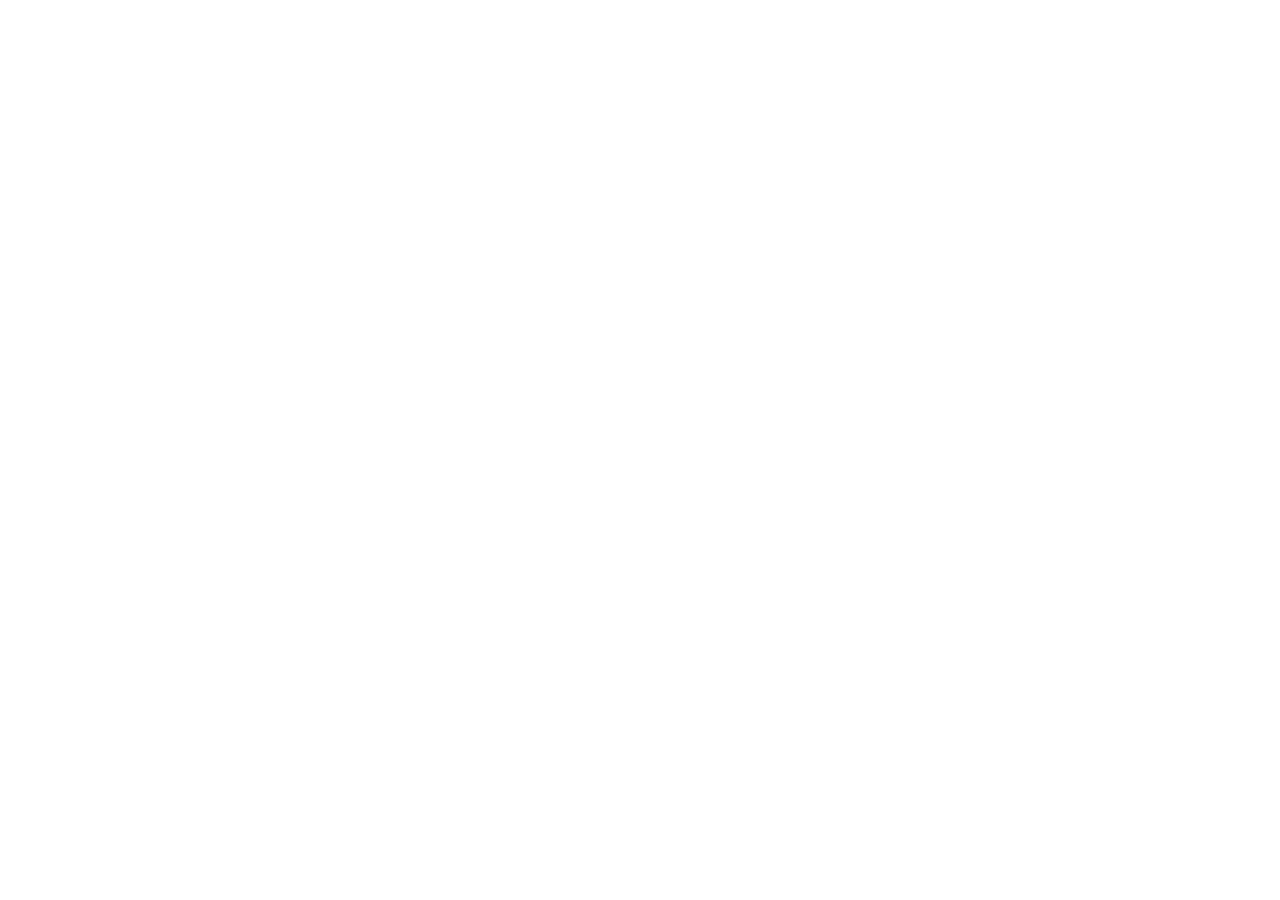
==== index.html @ 288ab380 "Cria a estrutura HTMl" ====
<!DOCTYPE html>
<html lang="pt-BR">
<head>
    <meta charset="UTF-8">
    <meta name="viewport" content="width=device-width, initial-scale=1.0">
    <meta name="author" content="Lia Alvarez">
    <meta name="description" content="Site para apresentar filmes, curiosidades e informações sobre o Studio Ghibli">
    <title>Document</title>
</head>
<body>
    
</body>
</html>
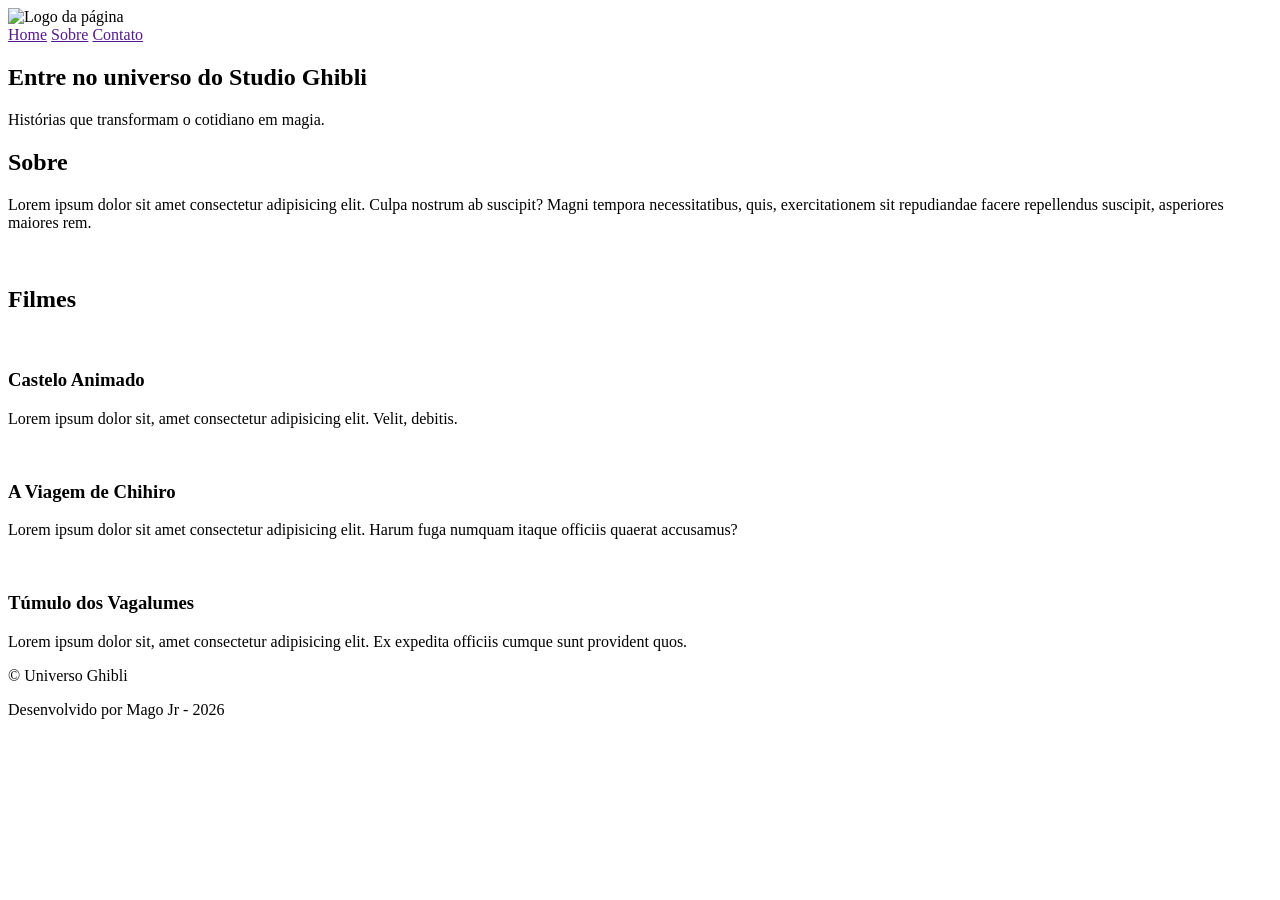
==== commit 5b5d6c5e: "Finaliza arquivo principal index" ====
--- a/index.html
+++ b/index.html
@@ -1,13 +1,81 @@
-<!DOCTYPE html>
+<!doctype html>
 <html lang="pt-BR">
-<head>
-    <meta charset="UTF-8">
-    <meta name="viewport" content="width=device-width, initial-scale=1.0">
-    <meta name="author" content="Lia Alvarez">
-    <meta name="description" content="Site para apresentar filmes, curiosidades e informações sobre o Studio Ghibli">
-    <title>Document</title>
-</head>
-<body>
-    
-</body>
-</html>+  <head>
+    <meta charset="UTF-8" />
+    <meta name="viewport" content="width=device-width, initial-scale=1.0" />
+    <meta name="author" content="Lia Alvarez" />
+    <meta
+      name="description"
+      content="Site para apresentar filmes, curiosidades e informações sobre o Studio Ghibli"
+    />
+    <link
+      rel="shortcut icon"
+      href="img/favicon-totoro.png"
+      type="image/x-icon"
+    />
+    <title>Universo Ghibli</title>
+  </head>
+  <body>
+    <header>
+      <img src="" alt="Logo da página" />
+      <nav>
+        <a href="">Home</a>
+        <a href="">Sobre</a>
+        <a href="">Contato</a>
+      </nav>
+    </header>
+
+    <main>
+      <section class="hero">
+        <h1>Entre no universo do Studio Ghibli</h1>
+        <p>Histórias que transformam o cotidiano em magia.</p>
+      </section>
+
+      <section>
+        <h2>Sobre</h2>
+        <p>
+          Lorem ipsum dolor sit amet consectetur adipisicing elit. Culpa nostrum
+          ab suscipit? Magni tempora necessitatibus, quis, exercitationem sit
+          repudiandae facere repellendus suscipit, asperiores maiores rem.
+        </p>
+        <img src="" alt="" />
+      </section>
+
+      <section>
+        <h2>Filmes</h2>
+        <div>
+          <article>
+            <img src="" alt="" />
+            <h3>Castelo Animado</h3>
+            <p>
+              Lorem ipsum dolor sit, amet consectetur adipisicing elit. Velit,
+              debitis.
+            </p>
+          </article>
+
+          <article>
+            <img src="" alt="" />
+            <h3>A Viagem de Chihiro</h3>
+            <p>
+              Lorem ipsum dolor sit amet consectetur adipisicing elit. Harum
+              fuga numquam itaque officiis quaerat accusamus?
+            </p>
+          </article>
+
+          <article>
+            <img src="" alt="" />
+            <h3>Túmulo dos Vagalumes</h3>
+            <p>
+              Lorem ipsum dolor sit, amet consectetur adipisicing elit. Ex
+              expedita officiis cumque sunt provident quos.
+            </p>
+          </article>
+        </div>
+      </section>
+    </main>
+    <footer>
+      <p>&copy; Universo Ghibli</p>
+      <p>Desenvolvido por Mago Jr - 2026</p>
+    </footer>
+  </body>
+</html>
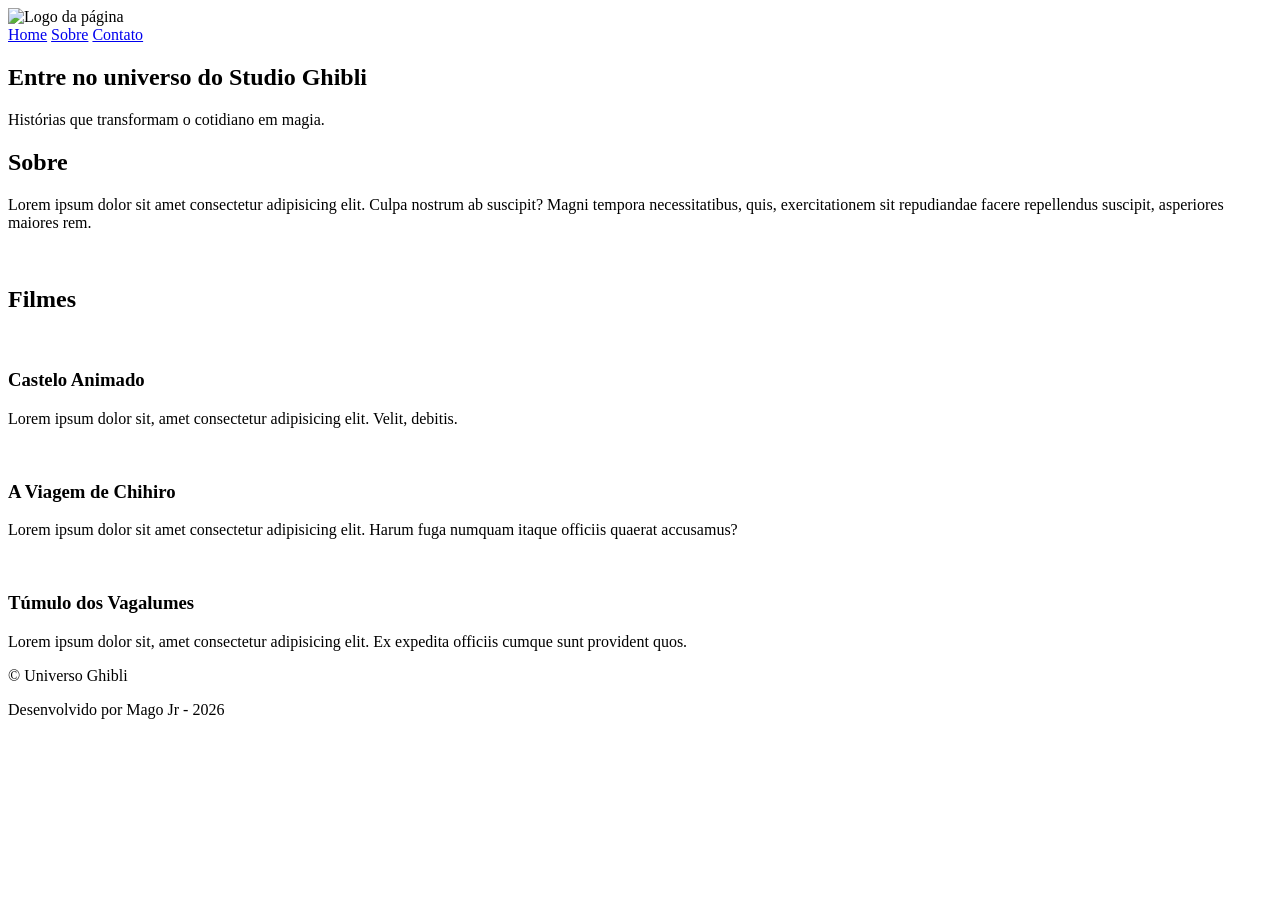
==== commit 614eae4c: "Correção das informações" ====
--- a/index.html
+++ b/index.html
@@ -19,9 +19,9 @@
     <header>
       <img src="" alt="Logo da página" />
       <nav>
-        <a href="">Home</a>
-        <a href="">Sobre</a>
-        <a href="">Contato</a>
+        <a href="index.html">Home</a>
+        <a href="sobre.html">Sobre</a>
+        <a href="contato.html">Contato</a>
       </nav>
     </header>
 
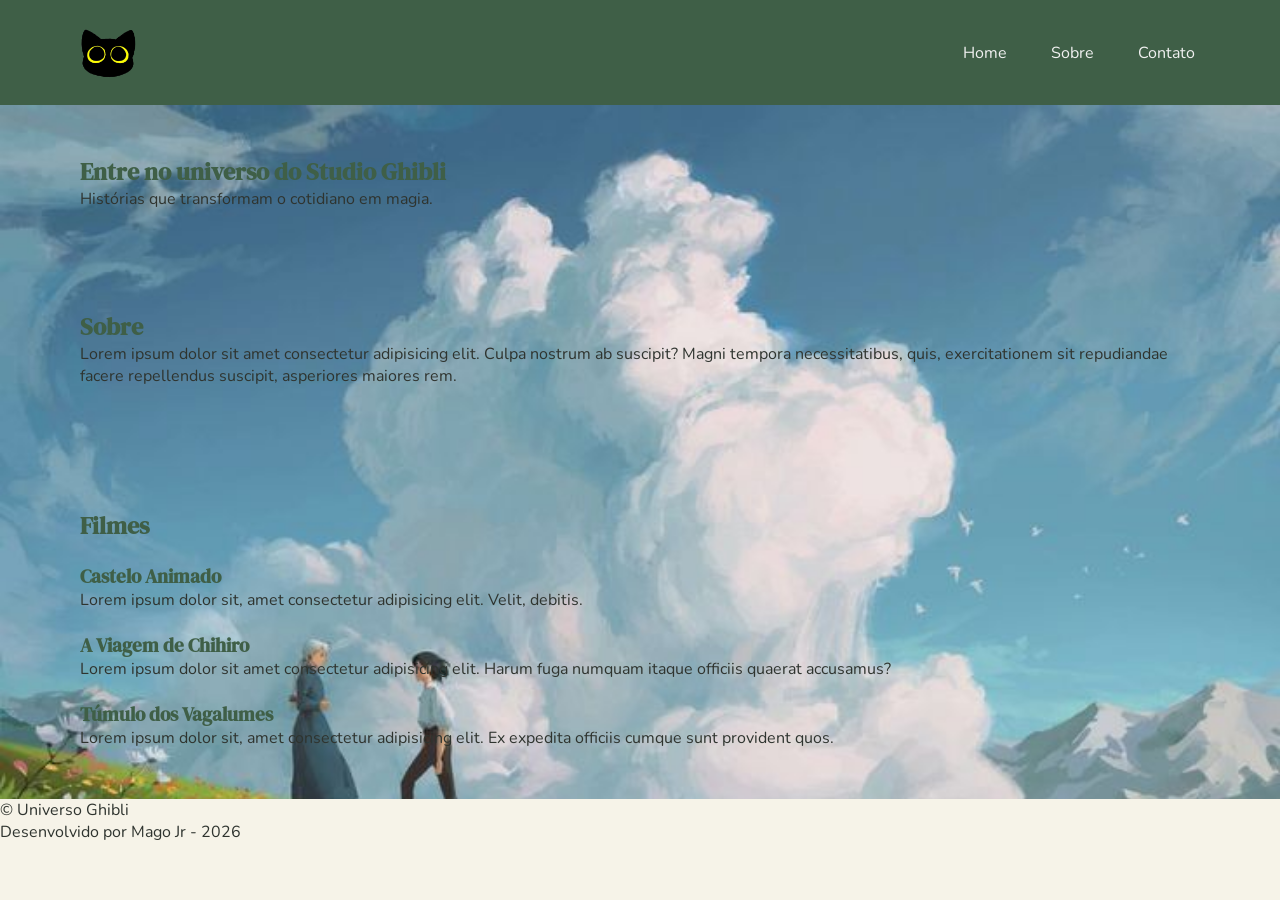
==== commit 2af4bac1: "Ultimas alterações" ====
--- a/index.html
+++ b/index.html
@@ -13,16 +13,29 @@
       href="img/favicon-totoro.png"
       type="image/x-icon"
     />
+    <link rel="stylesheet" href="style.css" />
+
+    <link rel="preconnect" href="https://fonts.googleapis.com" />
+    <link rel="preconnect" href="https://fonts.gstatic.com" crossorigin />
+    <link
+      href="https://fonts.googleapis.com/css2?family=DM+Serif+Display&family=Nunito:wght@400;500;600;700&display=swap"
+      rel="stylesheet"
+    />
+
     <title>Universo Ghibli</title>
   </head>
   <body>
     <header>
-      <img src="" alt="Logo da página" />
-      <nav>
-        <a href="index.html">Home</a>
-        <a href="sobre.html">Sobre</a>
-        <a href="contato.html">Contato</a>
-      </nav>
+      <div class="container">
+        <img src="img/logo.png" alt="Logo da página" />
+
+        <nav class="links">
+          <a href="index.html">Home</a>
+          <a href="sobre.html">Sobre</a>
+          <a href="contato.html">Contato</a>
+        </nav>
+
+      </div>
     </header>
 
     <main>
--- a/style.css
+++ b/style.css
@@ -0,0 +1,92 @@
+:root {
+  --cor-fundo: #f6f3e8; /* fundo geral do site */
+  --cor-superficie: #ffffff; /* cards, formulário e blocos que precisam se destacar do fundo */
+
+  --cor-verde: #6f8f72; /* botões, detalhes, links em destaque */
+  --cor-verde-escuro: #3f5f47; /* títulos, header/footer e textos de destaque */
+  --cor-verde-claro: #dce8d5; /* fundos alternativos de algumas seções */
+
+  --cor-azul: #9fc5d8; /* detalhes pequenos, tags ou algum destaque pontual */
+  --cor-creme: #eee3c4; /* segunda opção de fundo para seções */
+
+  --cor-texto: #2f342f; /* texto principal */
+  --cor-texto-suave: #666b66; /* textos secundários, descrições e footer */
+
+  --fonte-pequena: 0.875rem; /* 14px */
+  --fonte-normal: 1rem; /* 16px */
+  --fonte-media: 1.25rem; /* 20px */
+  --fonte-h3: 1.5rem; /* 24px */
+  --fonte-h2: 2rem; /* 32px */
+  --fonte-h1: 3rem; /* 48px */
+  --fonte-hero: 4rem; /* 64px */
+}
+
+* {
+  margin: 0;
+  padding: 0;
+  box-sizing: border-box;
+}
+
+body {
+  font-family: "Nunito", sans-serif;
+  background-color: var(--cor-fundo);
+  color: var(--cor-texto);
+}
+
+h1,
+h2,
+h3 {
+  font-family: "DM Serif Display", serif;
+  color: var(--cor-verde-escuro);
+}
+
+/* Header e nav */
+header {
+  width: 100%;
+  background-color: var(--cor-verde-escuro);
+}
+
+.container {
+  max-width: 1200px;
+  margin: 0 auto;
+  padding: 0 25px;
+  display: flex;
+  align-items: center;
+  justify-content: space-between;
+  padding-top: 10px;
+  padding-bottom: 10px;
+}
+
+header img {
+  width: 65px;
+  height: auto;
+  margin: 10px 10px 10px 10px;
+}
+
+.links a {
+  color: #f1f1f1;
+  text-decoration: none;
+  padding: 10px 10px 10px 10px;
+  margin: 10px 10px 10px 10px;
+  font-size: var(--fonte-normal);
+}
+
+a:hover {
+  color: var(--cor-verde-claro);
+}
+
+/* Main */
+
+main {
+    width: 100%;
+    background-image: url(img/section-hero.png);
+    background-repeat: no-repeat;
+    background-size: cover;
+}
+
+section {
+    max-width: 1200px;
+    margin: 0 auto;
+    padding: 50px 40px;
+    box-sizing: border-box;
+}
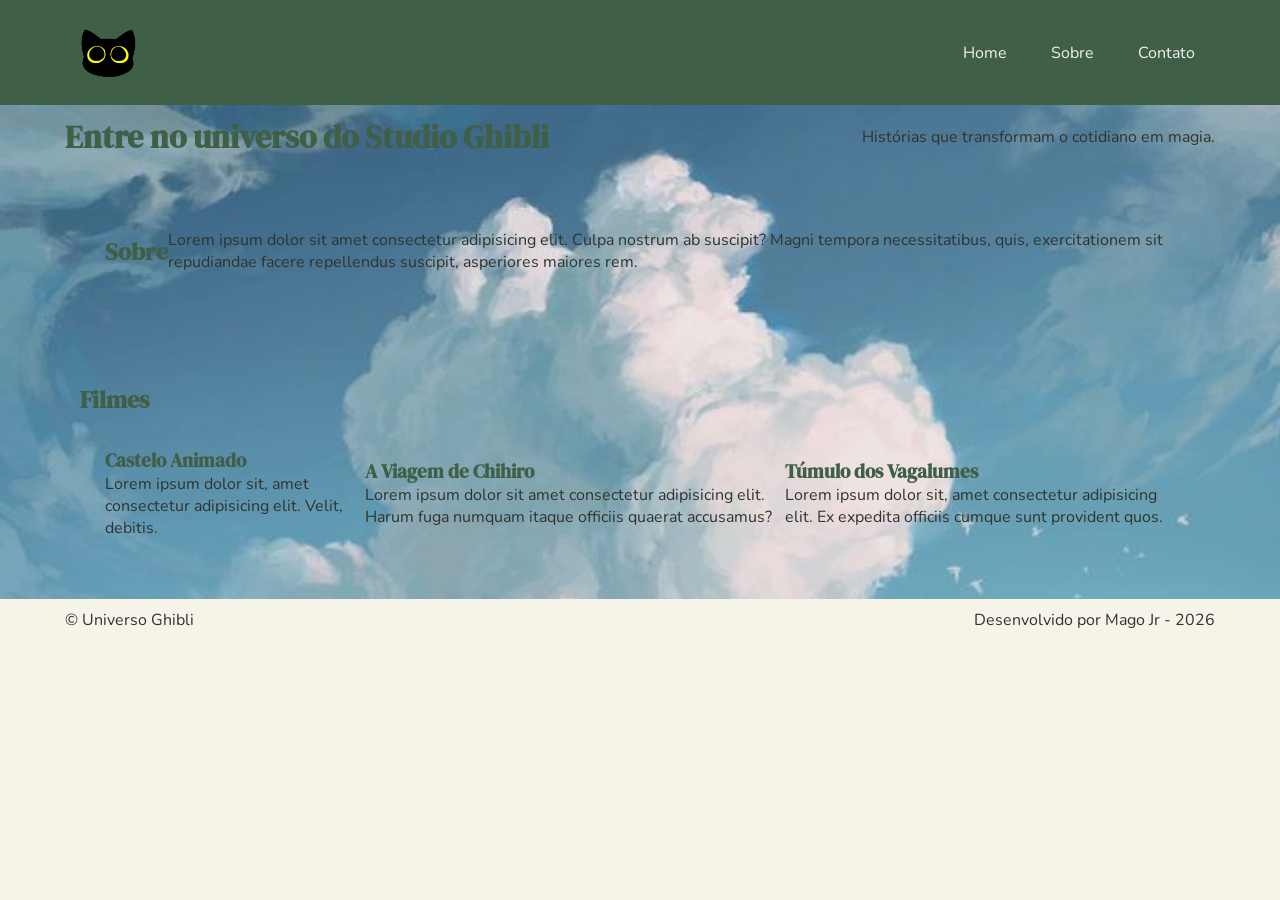
==== commit 23f5a4d4: "Adiciona divs para organiza" ====
--- a/index.html
+++ b/index.html
@@ -1,62 +1,63 @@
 <!doctype html>
 <html lang="pt-BR">
-  <head>
-    <meta charset="UTF-8" />
-    <meta name="viewport" content="width=device-width, initial-scale=1.0" />
-    <meta name="author" content="Lia Alvarez" />
-    <meta
-      name="description"
-      content="Site para apresentar filmes, curiosidades e informações sobre o Studio Ghibli"
-    />
-    <link
-      rel="shortcut icon"
-      href="img/favicon-totoro.png"
-      type="image/x-icon"
-    />
-    <link rel="stylesheet" href="style.css" />
 
-    <link rel="preconnect" href="https://fonts.googleapis.com" />
-    <link rel="preconnect" href="https://fonts.gstatic.com" crossorigin />
-    <link
-      href="https://fonts.googleapis.com/css2?family=DM+Serif+Display&family=Nunito:wght@400;500;600;700&display=swap"
-      rel="stylesheet"
-    />
+<head>
+  <meta charset="UTF-8" />
+  <meta name="viewport" content="width=device-width, initial-scale=1.0" />
+  <meta name="author" content="Lia Alvarez" />
+  <meta name="description" content="Site para apresentar filmes, curiosidades e informações sobre o Studio Ghibli" />
+  <link rel="shortcut icon" href="img/favicon-totoro.png" type="image/x-icon" />
+  <link rel="stylesheet" href="style.css" />
 
-    <title>Universo Ghibli</title>
-  </head>
-  <body>
-    <header>
+  <link rel="preconnect" href="https://fonts.googleapis.com" />
+  <link rel="preconnect" href="https://fonts.gstatic.com" crossorigin />
+  <link href="https://fonts.googleapis.com/css2?family=DM+Serif+Display&family=Nunito:wght@400;500;600;700&display=swap"
+    rel="stylesheet" />
+
+  <title>Universo Ghibli</title>
+</head>
+
+<body>
+
+  <header>
+    <div class="container">
+      <img src="img/logo.png" alt="Logo da página" />
+      <nav class="links">
+        <a href="index.html">Home</a>
+        <a href="sobre.html">Sobre</a>
+        <a href="contato.html">Contato</a>
+      </nav>
+    </div>
+  </header>
+
+  <main>
+
+    <!-- seção do herói -->
+    <section" class="hero">
       <div class="container">
-        <img src="img/logo.png" alt="Logo da página" />
-
-        <nav class="links">
-          <a href="index.html">Home</a>
-          <a href="sobre.html">Sobre</a>
-          <a href="contato.html">Contato</a>
-        </nav>
-
-      </div>
-    </header>
-
-    <main>
-      <section class="hero">
         <h1>Entre no universo do Studio Ghibli</h1>
         <p>Histórias que transformam o cotidiano em magia.</p>
+      </div>
       </section>
 
-      <section>
-        <h2>Sobre</h2>
-        <p>
-          Lorem ipsum dolor sit amet consectetur adipisicing elit. Culpa nostrum
-          ab suscipit? Magni tempora necessitatibus, quis, exercitationem sit
-          repudiandae facere repellendus suscipit, asperiores maiores rem.
-        </p>
-        <img src="" alt="" />
+      <!-- seção sobre o studio Ghibli-->
+      <section class="sobre">
+        <div class="container">
+          <h2>Sobre</h2>
+          <p>
+            Lorem ipsum dolor sit amet consectetur adipisicing elit. Culpa nostrum
+            ab suscipit? Magni tempora necessitatibus, quis, exercitationem sit
+            repudiandae facere repellendus suscipit, asperiores maiores rem.
+          </p>
+          <img src="" alt="" />
+        </div>
       </section>
 
-      <section>
+      <!-- seção filmes do studio Ghibli -->
+      <section class="filmes">
         <h2>Filmes</h2>
-        <div>
+        <div class="container">
+
           <article>
             <img src="" alt="" />
             <h3>Castelo Animado</h3>
@@ -85,10 +86,16 @@
           </article>
         </div>
       </section>
-    </main>
-    <footer>
+
+  </main>
+
+  <!-- seção final -->
+  <footer class="rodape">
+    <div class="container">
       <p>&copy; Universo Ghibli</p>
       <p>Desenvolvido por Mago Jr - 2026</p>
-    </footer>
-  </body>
-</html>
+    </div>
+  </footer>
+</body>
+
+</html>
